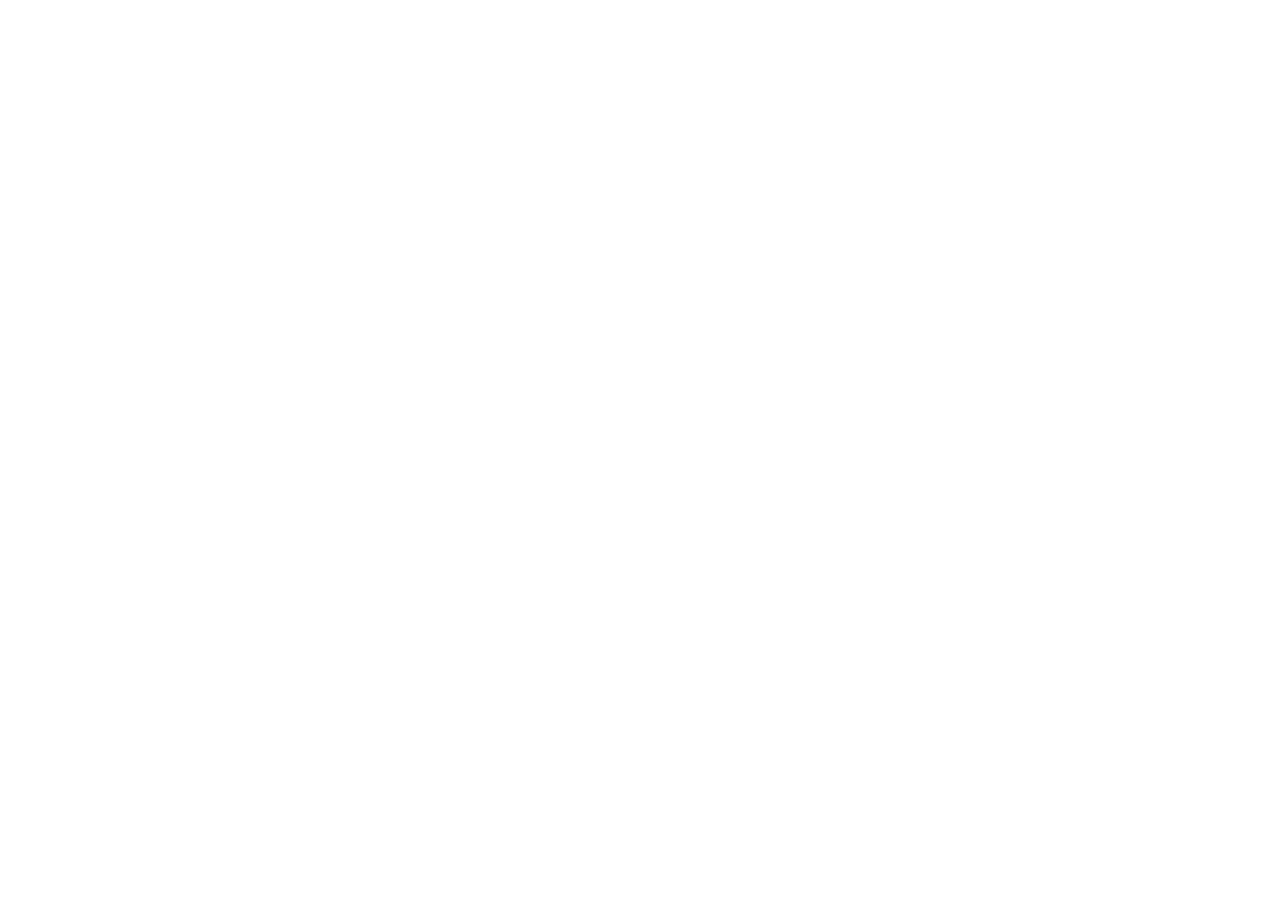
==== index.html @ eef5f56c "Criação index" ====
<!DOCTYPE html>
<html lang="pt-br">
<head>
    <meta charset="UTF-8">
    <meta name="viewport" content="width=device-width, initial-scale=1.0">
    <link rel="shortcut icon" href="favicon.ico" type="image/x-icon">
    <title>Redes Sociais</title>
</head>
<body>
    
</body>
</html>
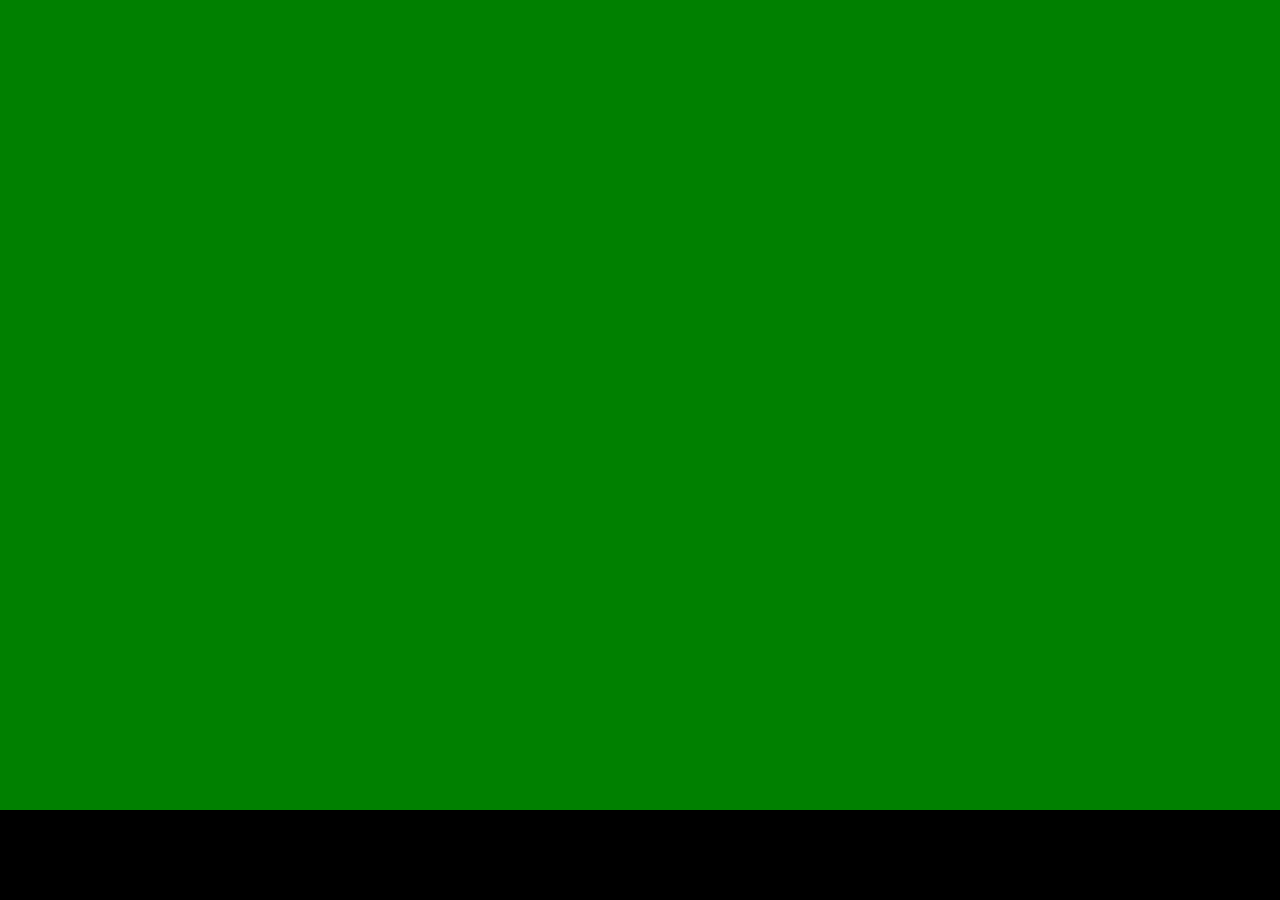
==== commit 68775a50: "estilos css" ====
--- a/index.html
+++ b/index.html
@@ -4,9 +4,18 @@
     <meta charset="UTF-8">
     <meta name="viewport" content="width=device-width, initial-scale=1.0">
     <link rel="shortcut icon" href="favicon.ico" type="image/x-icon">
+    <link rel="stylesheet" href="estilos/style.css">
     <title>Redes Sociais</title>
 </head>
 <body>
+    <main>
+        <section id="telefone">
+
+        </section>
+        <section id="redes-sociais">
+
+        </section>
+    </main>
     
 </body>
 </html>--- a/estilos/style.css
+++ b/estilos/style.css
@@ -0,0 +1,19 @@
+@charset "UTF-8";
+
+* {
+    margin: 0px;
+    padding: 0px;
+    font-family: Arial, Helvetica, sans-serif;
+}
+
+html, body {
+    height: 100vh;
+    width: 100vw;
+    background-color: black;
+}
+
+main {
+    height: 90vh;
+    position: relative;
+    background-color: green;
+}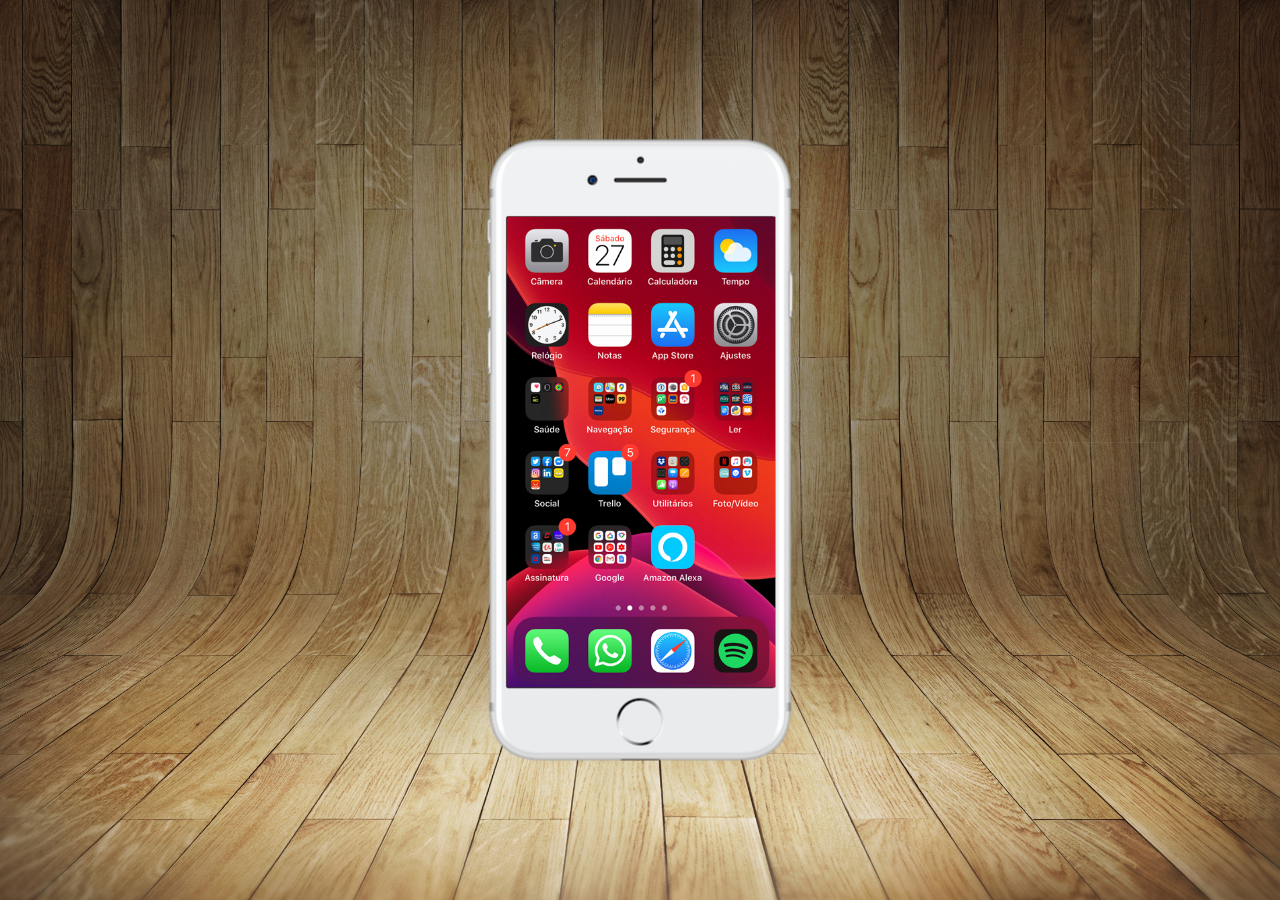
==== commit b145e289: "criei a tela home" ====
--- a/index.html
+++ b/index.html
@@ -10,7 +10,7 @@
 <body>
     <main>
         <section id="telefone">
-
+            <iframe src="home.html" name="tela" id="tela"  frameborder="0"></iframe>
         </section>
         <section id="redes-sociais">
 
--- a/estilos/style.css
+++ b/estilos/style.css
@@ -12,8 +12,31 @@
     background-color: black;
 }
 
+body {
+    background: url('../imagens/fundo-madeira.jpg') no-repeat top center;
+    background-size: cover;
+    background-attachment: fixed;
+}
+
 main {
-    height: 90vh;
     position: relative;
-    background-color: green;
+    height: 100vh;
+}
+
+section#telefone {
+    position: absolute;
+    top: 50%;
+    left: 50%;
+    transform: translate(-50%, -50%);
+    height: 627px;
+    width: 311px;
+    background: url('../imagens/frame-iphone.png') no-repeat;
+}
+
+iframe#tela {
+    position: relative;
+    top: 80px;
+    left: 22px;
+    width: 269px;
+    height: 471px;
 }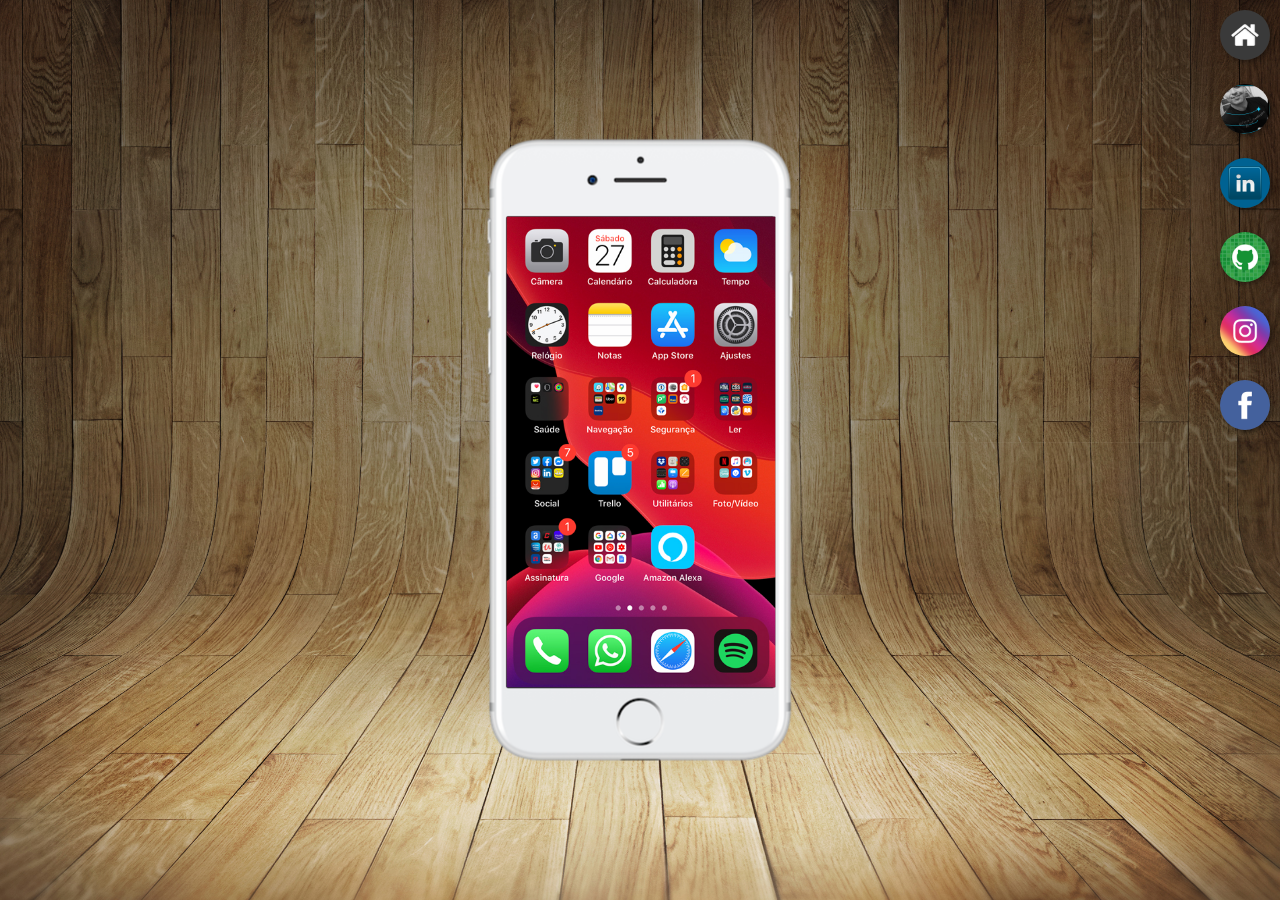
==== commit f447c3c0: "Adicionando botoes para redes sociais" ====
--- a/index.html
+++ b/index.html
@@ -10,9 +10,16 @@
 <body>
     <main>
         <section id="telefone">
-            <iframe src="home.html" name="tela" id="tela"  frameborder="0"></iframe>
+            <iframe src="home.html" name="tela" id="tela"  frameborder="0">Humm...parece que o seu navegador não é compativel com isso.</iframe>
         </section>
         <section id="redes-sociais">
+            <a href="#" target="tela"><img src="imagens/logo-home.jpg" alt=""></a><br>
+            <a href="https://nieldressler.github.io/meu-site/index.html" target="tela"><img src="imagens/logo-meusite.png" alt=""></a><br>
+            <a href="#" target="tela"><img src="imagens/logo-linkedin.png" alt=""></a><br>
+            <a href="#" target="tela"><img src="imagens/logo-github.jpg" alt=""></a><br>
+            <a href="#" target="tela"><img src="imagens/logo-instagram.jpg" alt=""></a><br>
+            <a href="#" target="tela"><img src="imagens/logo-facebook.jpg" alt=""></a>
+            
 
         </section>
     </main>
--- a/estilos/style.css
+++ b/estilos/style.css
@@ -39,4 +39,23 @@
     left: 22px;
     width: 269px;
     height: 471px;
+}
+
+section#redes-sociais {
+    text-align: right;
+}
+
+section#redes-sociais img {
+    width: 50px;
+    margin: 10px;
+    border-radius: 50%;
+    box-shadow: 2px 2px 5px rgba(0, 0, 0, 0.400);
+    box-sizing: border-box;
+}
+
+section#redes-sociais img:hover {
+    border: 2px solid rgba(255, 255, 255, 0.603);
+    transform: translate(-3px, -3px);
+    box-shadow: 5px 5px 10px rgba(0, 0, 0, 0.61);
+    transition: transform .3s, border 1s;
 }